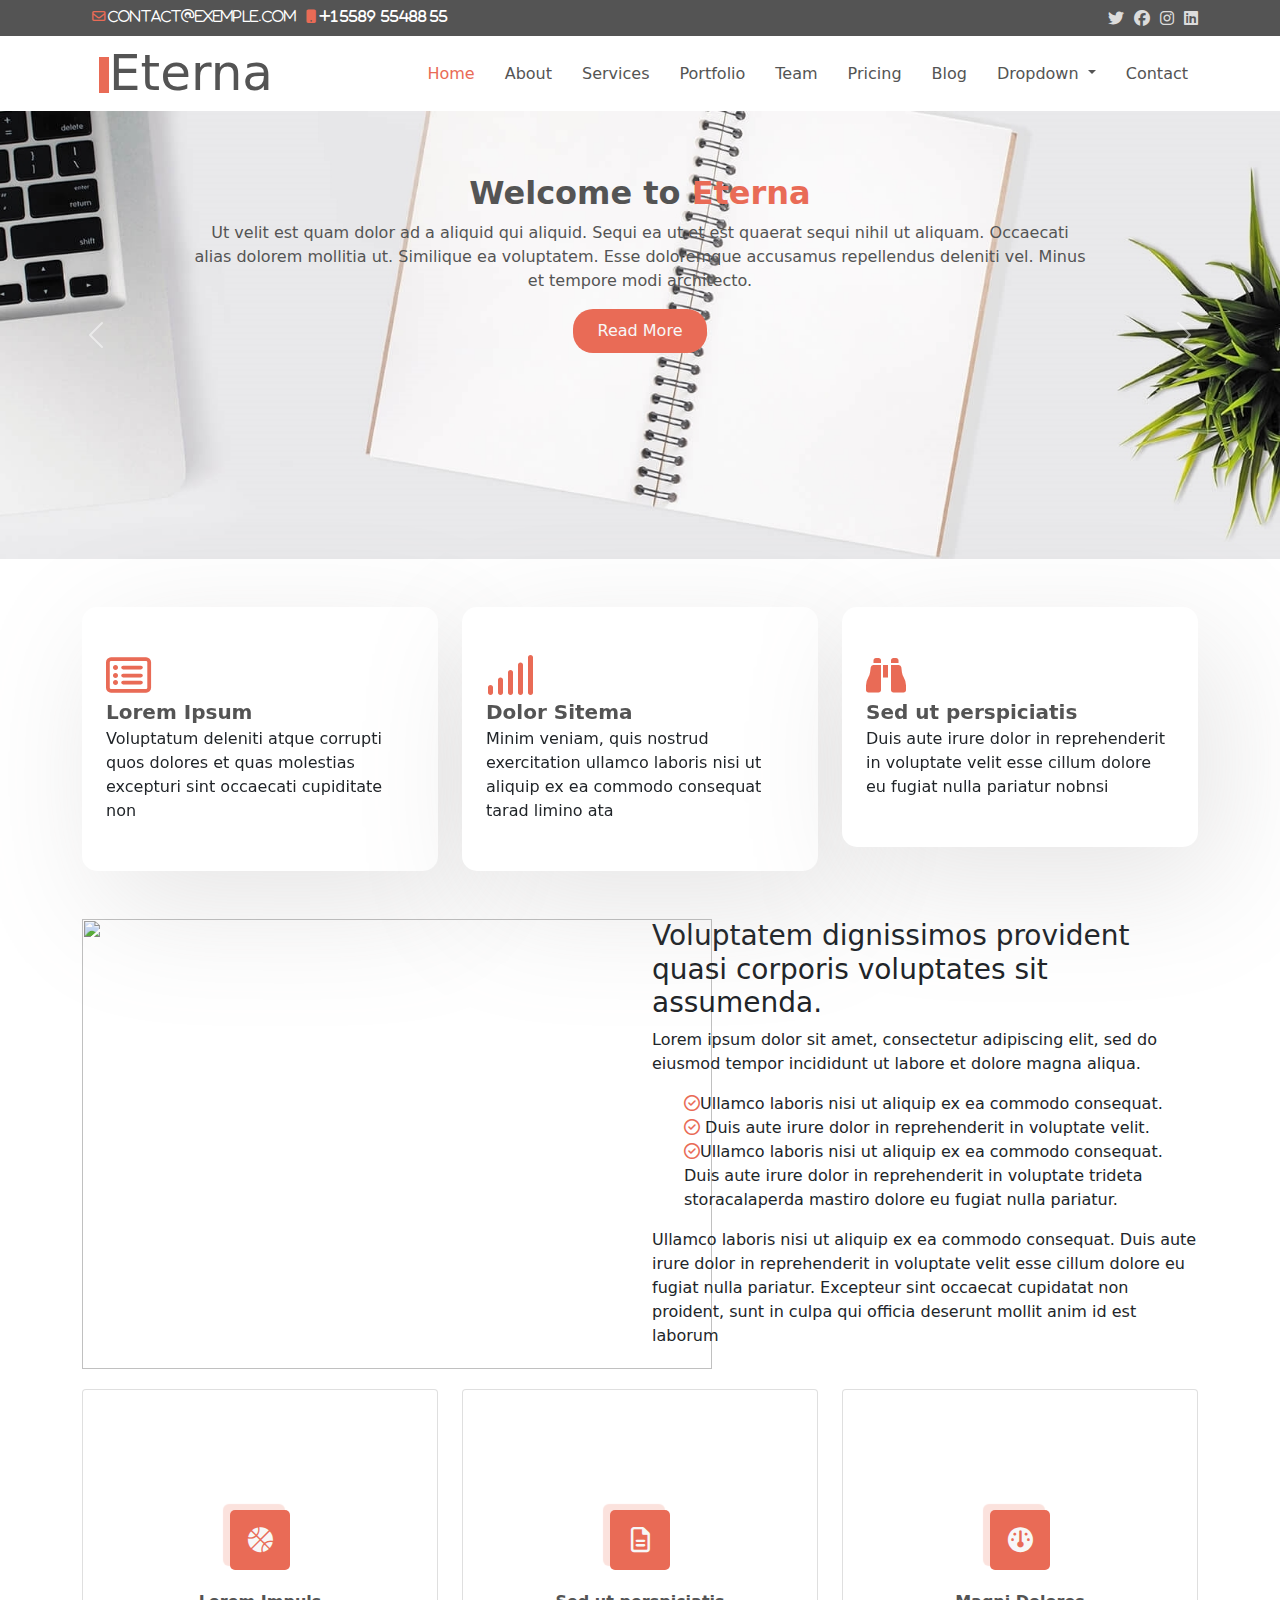
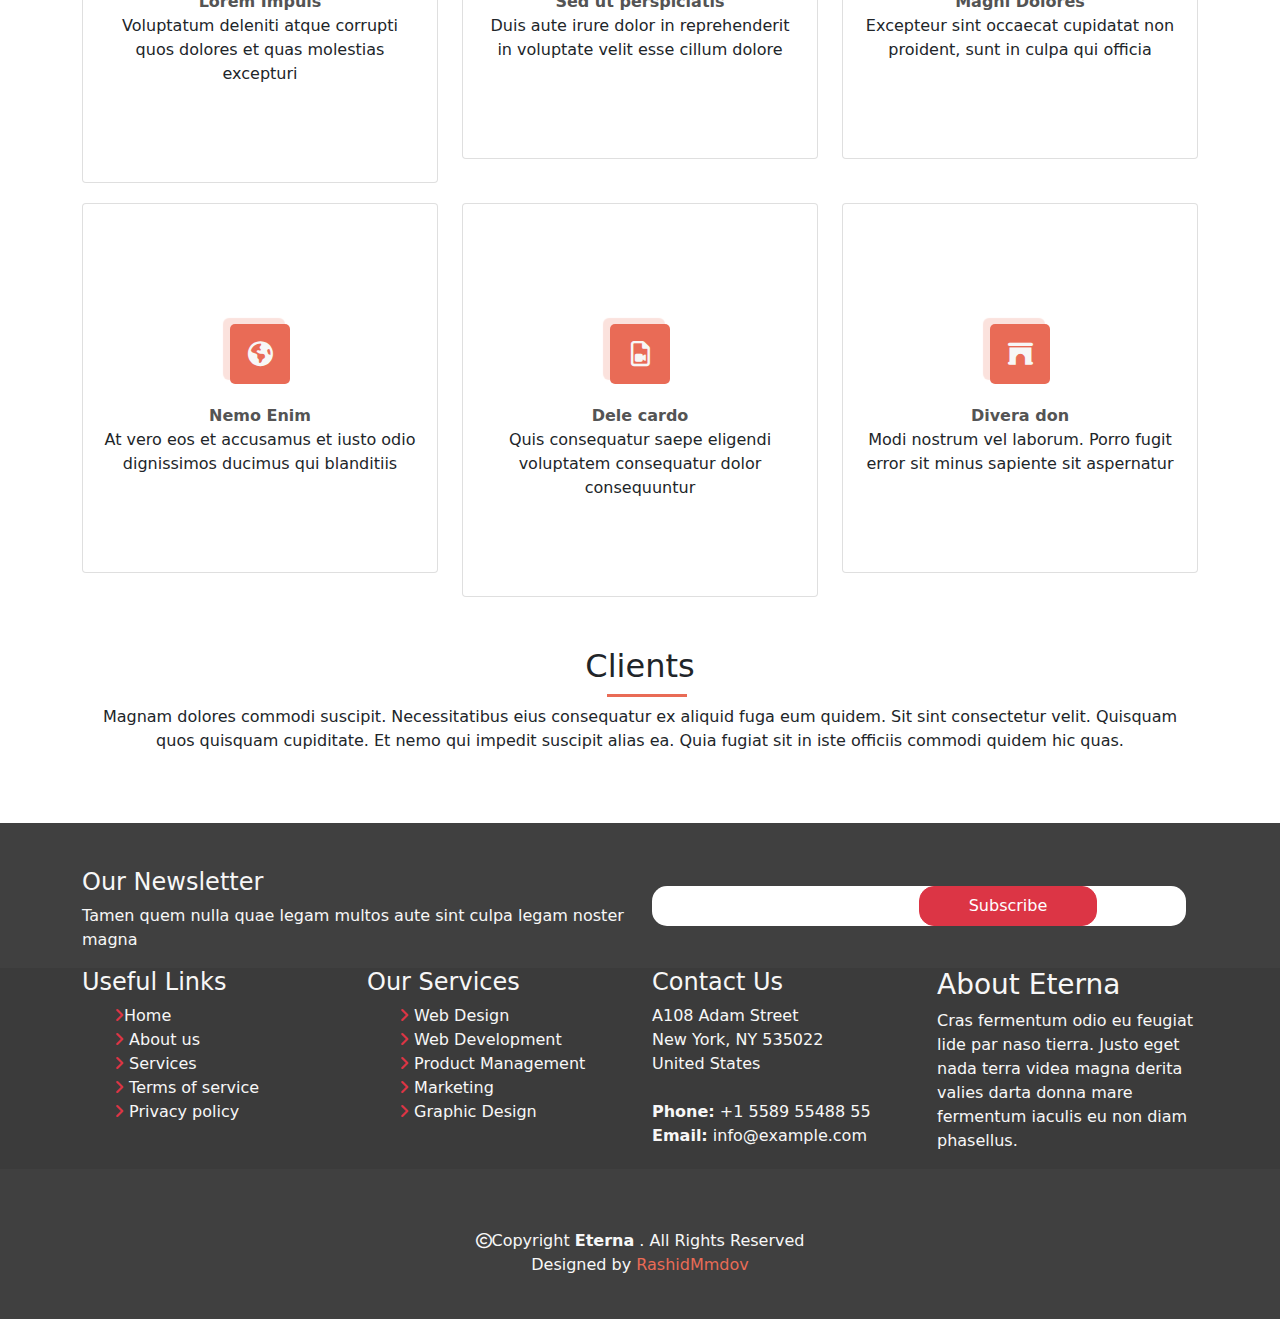
==== Home.html @ b9593b80 "Eterna Templade Second Commit" ====
<!DOCTYPE html>
<html lang="en">

<head>
    <meta charset="UTF-8">
    <meta http-equiv="X-UA-Compatible" content="IE=edge">
    <meta name="viewport" content="width=device-width, initial-scale=1.0">
    <title>Eterna</title>
    <link rel="stylesheet" href="./assets/bootstrapMinCSS/bootstrap.min.css">
    <link rel="stylesheet" href="./assets/Home/scss/main.css">
    <link rel="stylesheet" href="https://cdnjs.cloudflare.com/ajax/libs/font-awesome/6.1.1/css/all.min.css">

</head>

<body>
     <section class="navButtom contacts d-flex align-items-center">
        <div class="container d-flex justify-content-center justify-content-md-between">

            <div class="contact d-flex ">
                <div class="email d-flex">
                    <i class="fa-regular fa-envelope">

                        <a href="">contact@exemple.com</a>
                    </i>
                </div>
                <div class="phone d-flex">
                    <i class="fa-solid fa-mobile-button">
                        <span> +1 5589 55488 55</span>
                    </i>

                </div>
            </div>

            <div class="links d-flex">
                <i class="fa-brands fa-twitter"></i>
                <i class="fa-brands fa-facebook"></i>
                <i class="fa-brands fa-instagram"></i>
                <i class="fa-brands fa-linkedin"></i>
            </div>
        </div>

    </section>
    <header>
        <div class="container MainNavBar d-flex align-items-center">
            <div class="container d-flex justify-content-between align-items-center">
                <div class="logo d-flex">
                    <h1></h1>

                    <span><a href="#">Eterna</a></span>
                </div>
            </div>

            <nav class="navbar navbar-expand-lg navbar-light ">


                <div class="collapse navbar-collapse">
                    <ul class="navbar-nav mr-auto">
                        <li class="nav-item active">
                            <a class="" href="#"><span>Home</span> </a>
                        </li>
                        <li class="nav-item active">
                            <a class="" href="#">About </a>
                        </li>
                        <li class="nav-item">
                            <a href="" class="">Services</a>
                        </li>
                        <li class="nav-item">
                            <a class="" href="#">Portfolio</a>
                        </li>
                        <li class="nav-item">
                            <a class="" href="#">Team</a>
                        </li>
                        <li class="nav-item">
                            <a class="" href="#">Pricing</a>
                        </li>
                        <li class="nav-item">
                            <a class="" href="#">Blog</a>
                        </li>
                        <li class="nav-item dropdown">
                            <a class=" dropdown-toggle" href="#" id="navbarDropdown" role="button"
                                data-toggle="dropdown" aria-haspopup="true" aria-expanded="false">
                                Dropdown
                            </a>
                            <div class="dropdown-menu" aria-labelledby="navbarDropdown">
                                <a class="dropdown-item" href="#">Action</a>
                                <a class="dropdown-item" href="#">Another action</a>
                                <div class="dropdown-divider"></div>
                                <a class="dropdown-item" href="#">Something else here</a>
                            </div>
                        </li>
                        <li class="nav-item">
                            <a class=" " href="#">Contact</a>
                        </li>
                    </ul>
                    

                </div>
            </nav>
        </div>

    </header>

    <main>
        <section class="Slider">


            <div id="carouselExampleCaptions" class="carousel slide" data-ride="carousel">
                <ol class="carousel-indicators">
                    <li data-target="#carouselExampleCaptions" data-slide-to="0" class="active"></li>
                    <li data-target="#carouselExampleCaptions" data-slide-to="1"></li>
                    <li data-target="#carouselExampleCaptions" data-slide-to="2"></li>
                </ol>
                <div class="carousel-inner">
                    <div class="carousel-item active">
                        <img src="./assets/img/slide/slide-1.jpg" class="d-block w-100" alt="...">
                        <div class="carousel-caption d-none d-md-block">
                            <h2><strong>Welcome to <span>Eterna</span> </strong></h2>
                            <p>Ut velit est quam dolor ad a aliquid qui aliquid. Sequi ea ut et est quaerat sequi nihil
                                ut aliquam. Occaecati alias dolorem mollitia ut. Similique ea voluptatem. Esse
                                doloremque accusamus repellendus deleniti vel. Minus et tempore modi architecto.</p>
                            <button>Read More</button>
                        </div>
                    </div>
                    <div class="carousel-item">
                        <img src="./assets/img/slide/slide-2.jpg" class="d-block w-100" alt="...">
                        <div class="carousel-caption d-none d-md-block">
                            <h2><strong>Lorem <span>Ipsum Dolor</span></strong> </h2>
                            <p>Ut velit est quam dolor ad a aliquid qui aliquid. Sequi ea ut et est quaerat sequi nihil
                                ut aliquam. Occaecati alias dolorem mollitia ut. Similique ea voluptatem. Esse
                                doloremque accusamus repellendus deleniti vel. Minus et tempore modi architecto.</p>
                            <button>Read More</button>
                        </div>
                    </div>
                    <div class="carousel-item">
                        <img src="./assets/img/slide/slide-3.jpg" class="d-block w-100" alt="...">
                        <div class="carousel-caption d-none d-md-block">
                            <h2><strong>Sequi ea <span>Dime Lara</span></strong></h2>
                            <p>Ut velit est quam dolor ad a aliquid qui aliquid. Sequi ea ut et est quaerat sequi nihil
                                ut aliquam. Occaecati alias dolorem mollitia ut. Similique ea voluptatem. Esse
                                doloremque accusamus repellendus deleniti vel. Minus et tempore modi architecto.</p>
                            <button>Read More</button>
                        </div>
                    </div>
                </div>
                <button class="carousel-control-prev" type="button" data-target="#carouselExampleCaptions"
                    data-slide="prev">
                    <span class="carousel-control-prev-icon" aria-hidden="true"></span>
                    <span class="sr-only">Previous</span>
                </button>
                <button class="carousel-control-next" type="button" data-target="#carouselExampleCaptions"
                    data-slide="next">
                    <span class="carousel-control-next-icon" aria-hidden="true"></span>
                    <span class="sr-only">Next</span>
                </button>
            </div>

        </section>

        <div class="MiniCards mt-5">
            <div class="container">
                <div class="row">
                    <div class="col-lg-4">
                        <div class="card">
                            <div class="container">
                                <i class="mt-5 fa-regular fa-rectangle-list"></i>
                                <br><a href=""><strong>Lorem Ipsum</strong></a>
                                <p class="mb-5">Voluptatum deleniti atque corrupti quos dolores et quas molestias
                                    excepturi sint occaecati cupiditate non</p>
                            </div>
                        </div>
                    </div>
                    <div class="col-lg-4">
                        <div class="card">
                            <div class="container">
                                <i class="mt-5 fa-solid fa-signal"></i>
                                <br><a href=""><strong>Dolor Sitema</strong></a>
                                <p class="mb-5">Minim veniam, quis nostrud exercitation ullamco laboris nisi ut aliquip
                                    ex ea commodo consequat tarad limino ata</p>
                            </div>
                        </div>
                    </div>
                    <div class="col-lg-4">
                        <div class="card">
                            <div class="container">
                                <i class="mt-5 fa-solid fa-binoculars"></i>
                                <br><a href=""><strong>Sed ut perspiciatis</strong></a>
                                <p class="mb-5">Duis aute irure dolor in reprehenderit in voluptate velit esse cillum
                                    dolore eu fugiat nulla pariatur nobnsi</p>
                            </div>
                        </div>
                    </div>

                </div>
            </div>
        </div>

        <div class="Abouts mt-5">
            <div class="container">
                <div class="row">
                    <div class="col-lg-6">
                        <img src="https://bootstrapmade.com/demo/templates/Eterna/assets/img/about.jpg" alt="">
                    </div>
                    <div class="col-lg-6">
                        <h3>Voluptatem dignissimos provident quasi corporis voluptates sit assumenda.
                        </h3>
                        <p>Lorem ipsum dolor sit amet, consectetur adipiscing elit, sed do eiusmod tempor incididunt ut
                            labore et dolore magna aliqua.
                        </p>
                        <ul>
                            <li><i class="fa-regular fa-circle-check"></i>Ullamco laboris nisi ut aliquip ex ea commodo
                                consequat.</li>
                            <li><i class="fa-regular fa-circle-check"></i> Duis aute irure dolor in reprehenderit in
                                voluptate velit.</li>
                            <li> <i class="fa-regular fa-circle-check"></i>Ullamco laboris nisi ut aliquip ex ea commodo
                                consequat. Duis aute irure dolor in reprehenderit in voluptate trideta storacalaperda
                                mastiro dolore eu fugiat nulla pariatur.
                            </li>
                        </ul>
                        <p>Ullamco laboris nisi ut aliquip ex ea commodo consequat. Duis aute irure dolor in
                            reprehenderit in voluptate velit esse cillum dolore eu fugiat nulla pariatur. Excepteur sint
                            occaecat cupidatat non proident, sunt in culpa qui officia deserunt mollit anim id est
                            laborum
                        </p>
                    </div>
                </div>
            </div>
        </div>

        <div class="MultiCards">
            <div class="container">
                <div class="row justify-content-between">
                    <div class="col-lg-4 col-md-6">
                        <div class="card multiCard">
                            <div class="icon">
                                <i class="fa-solid fa-basketball"></i>
                            </div>
                            <div class="about">
                                <strong><a href="">Lorem Impuls</a></strong>
                                <p>Voluptatum deleniti atque corrupti quos dolores et quas molestias excepturi</p>
                            </div>
                        </div>

                    </div>
                    <div class="col-lg-4 col-md-6">
                        <div class="card multiCard">
                            <div class="icon">
                                <i class="fa-regular fa-file-lines"></i>
                            </div>
                            <div class="about">
                                <strong><a href="">Sed ut perspiciatis</a></strong>
                                <p>Duis aute irure dolor in reprehenderit in voluptate velit esse cillum dolore</p>
                            </div>
                        </div>
                    </div>
                    <div class="col-lg-4 col-md-6">
                        <div class="card multiCard">
                            <div class="icon">
                                <i class="fa-solid fa-gauge"></i>
                            </div>
                            <div class="about">
                                <strong><a href="">Magni Dolores</a></strong>
                                <p>Excepteur sint occaecat cupidatat non proident, sunt in culpa qui officia</p>
                            </div>
                        </div>
                    </div>
                    <div class="col-lg-4 col-md-6">
                        <div class="card multiCard">
                            <div class="icon">
                                <i class="fa-solid fa-earth-americas"></i>

                            </div>

                            <div class="about">
                                <strong><a href="">Nemo Enim</a></strong>
                                <p>At vero eos et accusamus et iusto odio dignissimos ducimus qui blanditiis</p>
                            </div>
                        </div>
                    </div>
                    <div class="col-lg-4 col-md-6">
                        <div class="card multiCard">
                            <div class="icon">
                                <i class="fa-regular fa-file-video"></i>
                            </div>

                            <div class="about">
                                <strong><a href="">Dele cardo</a></strong>
                                <p>Quis consequatur saepe eligendi voluptatem consequatur dolor consequuntur</p>
                            </div>
                        </div>
                    </div>
                    <div class=" col-lg-4 col-md-6">
                        <div class="card multiCard">
                            <div class="icon">
                                <i class="fa-solid fa-archway"></i>
                            </div>

                            <div class="about">
                                <strong><a href="">Divera don</a></strong>
                                <p>Modi nostrum vel laborum. Porro fugit error sit minus sapiente sit aspernatur</p>
                            </div>
                        </div>
                    </div>


                </div>
            </div>
        </div>

        <div class="clients">
            <div class="container ">
                <div class="about">
                    <h2>Clients</h2>
                    <h2 class="line"></h2>
                    <p>Magnam dolores commodi suscipit. Necessitatibus eius consequatur ex aliquid fuga eum quidem. Sit
                        sint consectetur velit. Quisquam quos quisquam cupiditate. Et nemo qui impedit suscipit alias
                        ea. Quia fugiat sit in iste officiis commodi quidem hic quas.
                    </p>
                </div>
                <div class="farms">

                </div>
            </div>




    </main>




    <footer>
        <div class="footerTop">
            <div class="container">
                <div class="row">
                    <div class="about  col-lg-6 col-md-12
                    ">
                        <h4>Our Newsletter</h4>
                        <p>Tamen quem nulla quae legam multos aute sint culpa legam noster magna
                        </p>
                    </div>
                    <div class="inputs  col-lg-6 col-md-12">
                        <form action="">
                            <input type="email" name="email">
                            <button class="btn btn-danger">Subscribe</button>
                        </form>


                    </div>
                </div>
            </div>
        </div>
        <div class="footerMain">
            <div class="container">
                <div class="row">
                    <div class="footerMenu col-lg-3 col-md-6 footer-links">
                        <h4>Useful Links</h4>
                        <ul>
                            <li><i class="fa-solid fa-angle-right text-danger"></i><a href="#">Home</a></li>
                            <li><i class="fa-solid fa-angle-right text-danger"></i> <a href="#">About us</a></li>
                            <li><i class="fa-solid fa-angle-right text-danger"></i> <a href="#">Services</a></li>
                            <li><i class="fa-solid fa-angle-right text-danger"></i> <a href="#">Terms of service</a>
                            </li>
                            <li><i class="fa-solid fa-angle-right text-danger"></i> <a href="#">Privacy policy</a></li>
                        </ul>
                    </div>
                    <div class="footerMenu col-lg-3 col-md-6 footer-links">
                        <h4>Our Services</h4>
                        <ul>
                            <li><i class="fa-solid fa-angle-right text-danger"></i> <a href="#">Web Design</a></li>
                            <li><i class="fa-solid fa-angle-right text-danger"></i> <a href="#">Web Development</a></li>
                            <li><i class="fa-solid fa-angle-right text-danger"></i> <a href="#">Product Management</a>
                            </li>
                            <li><i class="fa-solid fa-angle-right text-danger"></i> <a href="#">Marketing</a></li>
                            <li><i class="fa-solid fa-angle-right text-danger"></i> <a href="#">Graphic Design</a></li>
                        </ul>
                    </div>
                    <div class="footerMenu col-lg-3 col-md-6 footer-contact">
                        <h4>Contact Us</h4>
                        <p> A108 Adam Street <br> New York, NY 535022<br> United States <br><br> <strong>Phone:</strong>
                            +1 5589 55488 55<br> <strong>Email:</strong> info@example.com<br></p>
                    </div>
                    <div class="footerMenu col-lg-3 col-md-6 footer-info">
                        <h3>About Eterna</h3>
                        <p>Cras fermentum odio eu feugiat lide par naso tierra. Justo eget nada terra videa magna derita
                            valies darta donna mare fermentum iaculis eu non diam phasellus.</p>
                        <div class="social-links mt-3"> <a href="#" class="twitter"><i class="bx bxl-twitter"></i></a>
                            <a href="#" class="facebook"><i class="bx bxl-facebook"></i></a> <a href="#"
                                class="instagram"><i class="bx bxl-instagram"></i></a> <a href="#"
                                class="google-plus"><i class="bx bxl-skype"></i></a> <a href="#" class="linkedin"><i
                                    class="bx bxl-linkedin"></i></a>
                        </div>
                    </div>
                </div>
            </div>
        </div>
        <div class="footerFinal">

            <p><i class="fa-regular fa-copyright"></i>Copyright <strong>Eterna</strong> . All Rights Reserved <br>
                Designed by <span>RashidMmdov</span></p>

        </div>
        </div>
        </div>
        </div>
    </footer> 
 

    <script src="https://cdn.jsdelivr.net/npm/jquery@3.5.1/dist/jquery.slim.min.js"
        integrity="sha384-DfXdz2htPH0lsSSs5nCTpuj/zy4C+OGpamoFVy38MVBnE+IbbVYUew+OrCXaRkfj"
        crossorigin="anonymous"></script>
    <script src="https://cdn.jsdelivr.net/npm/bootstrap@4.6.1/dist/js/bootstrap.bundle.min.js"
        integrity="sha384-fQybjgWLrvvRgtW6bFlB7jaZrFsaBXjsOMm/tB9LTS58ONXgqbR9W8oWht/amnpF"
        crossorigin="anonymous"></script>
</body>

</html>
---- assets/Home/scss/main.css ----
.navButtom {
  background-color: #545454;
  padding: 10px 0px;
}

.navButtom .contact i {
  color: #E96B56;
  font-size: smaller;
  padding-left: 10px;
}

.navButtom .contact i a {
  text-decoration: none;
  color: #FFFF;
}

.navButtom .contact i a:hover {
  color: #E96B56;
}

.navButtom .contact i span {
  color: #FFFF;
}

.navButtom .links i {
  padding-left: 10px;
  color: gainsboro;
}

.navButtom .links i:hover {
  color: #FFFF;
}

header .logo h1 {
  height: 36px;
  width: 10px;
  background-color: #E96B56;
  margin-top: 21px;
  margin-left: 5px;
}

header .logo span a {
  font-size: 50px;
  text-decoration: none;
  color: #545454;
}

header nav ul li a {
  text-decoration: none;
  color: #545454;
  padding: 10px;
  margin-left: 10px;
}

header nav ul li a:hover {
  color: #E96B56;
}

header nav ul li a span {
  color: #E96B56;
}

main .Slider .carousel-inner .carousel-caption {
  margin-bottom: 13%;
}

main .Slider .carousel-inner .carousel-caption h2,
main .Slider .carousel-inner .carousel-caption p {
  color: #545454;
}

main .Slider .carousel-inner .carousel-caption h2 span,
main .Slider .carousel-inner .carousel-caption p span {
  color: #E96B56;
}

main .Slider .carousel-inner .carousel-caption button {
  background-color: #E96B56;
  border-radius: 20px;
  border: none;
  padding: 10px 25px;
  color: #f7f7f7;
}

main .MiniCards .row .card {
  -webkit-box-shadow: 20px 35px 125px rgba(129, 124, 124, 0.2);
          box-shadow: 20px 35px 125px rgba(129, 124, 124, 0.2);
  border-radius: 15px;
  border: none;
}

main .MiniCards .row .card i {
  color: #E96B56;
  font-size: 40px;
}

main .MiniCards .row .card a {
  text-decoration: none;
  color: #545454;
  font-size: 20px;
}

main .MiniCards .row .card:hover {
  background-color: #E96B56;
}

main .MiniCards .row .card:hover i,
main .MiniCards .row .card:hover a,
main .MiniCards .row .card:hover p {
  color: #f7f7f7;
}

main .Abouts img {
  width: 630px;
  height: 50vh;
}

main .Abouts ul li {
  list-style: none;
}

main .Abouts ul li i {
  color: #E96B56;
}

main .Abouts h3,
main .Abouts p {
  font-style: initial;
}

main .multiCard {
  margin-top: 20px;
  padding: 80px 20px;
}

main .multiCard .icon {
  padding-top: 40px;
  text-align: center;
  display: -webkit-box;
  display: -ms-flexbox;
  display: flex;
  -webkit-box-pack: center;
      -ms-flex-pack: center;
          justify-content: center;
}

main .multiCard .icon i {
  background-color: #E96B56;
  height: 60px;
  width: 60px;
  border-radius: 5px;
  text-align: center;
  display: -webkit-box;
  display: -ms-flexbox;
  display: flex;
  -webkit-box-align: center;
      -ms-flex-align: center;
          align-items: center;
  -webkit-box-pack: center;
      -ms-flex-pack: center;
          justify-content: center;
  -webkit-box-shadow: -6px -5px 1px 1px #fbe2dd;
          box-shadow: -6px -5px 1px 1px #fbe2dd;
  font-size: 25px;
  color: #f7f7f7;
}

main .multiCard .about {
  padding-top: 20px;
  text-align: center;
}

main .multiCard .about a {
  text-decoration: none;
  color: #545454;
}

main .multiCard:hover {
  background-color: #E96B56;
}

main .multiCard:hover a {
  color: #f7f7f7;
}

main .multiCard:hover p {
  color: #f7f7f7;
}

main .multiCard:hover .icon i {
  background-color: #f7f7f7;
  color: #545454;
}

main .clients {
  margin-top: 50px;
  text-align: center;
}

main .clients .line {
  margin-left: 47%;
  width: 80px;
  height: 3px;
  background-color: #E96B56;
}

footer .footerTop {
  padding: 20px;
  height: 145px;
  margin-top: 70px;
  background-color: #404040;
}

footer .footerTop .about {
  margin-top: 25px;
}

footer .footerTop .about h4 {
  color: #f7f7f7;
}

footer .footerTop .about p {
  color: #f7f7f7;
}

footer .footerTop .inputs {
  margin-top: 33px;
}

footer .footerTop .inputs form {
  position: relative;
}

footer .footerTop .inputs form input {
  margin-top: 10px;
  width: 534px;
  border-radius: 15px;
  border: none;
  margin-right: 100px;
  height: 40px;
}

footer .footerTop .inputs form button {
  position: absolute;
  top: 10px;
  right: 101px;
  width: 178px;
  height: 40px;
  border-radius: 15px;
}

footer .footerMain {
  background-color: #3b3b3b;
}

footer .footerMenu h4,
footer .footerMenu h3,
footer .footerMenu p {
  color: #f7f7f7;
}

footer .footerMenu ul li {
  list-style: none;
}

footer .footerMenu ul li a {
  text-decoration: none;
  color: #f7f7f7;
}

footer .footerMenu ul li a:hover {
  color: #E96B56;
}

footer .footerFinal {
  height: 150px;
  background-color: #404040;
  text-align: center;
}

footer .footerFinal p {
  padding-top: 60px;
  color: #f7f7f7;
}

footer .footerFinal p span {
  color: #E96B56;
}
/*# sourceMappingURL=main.css.map */
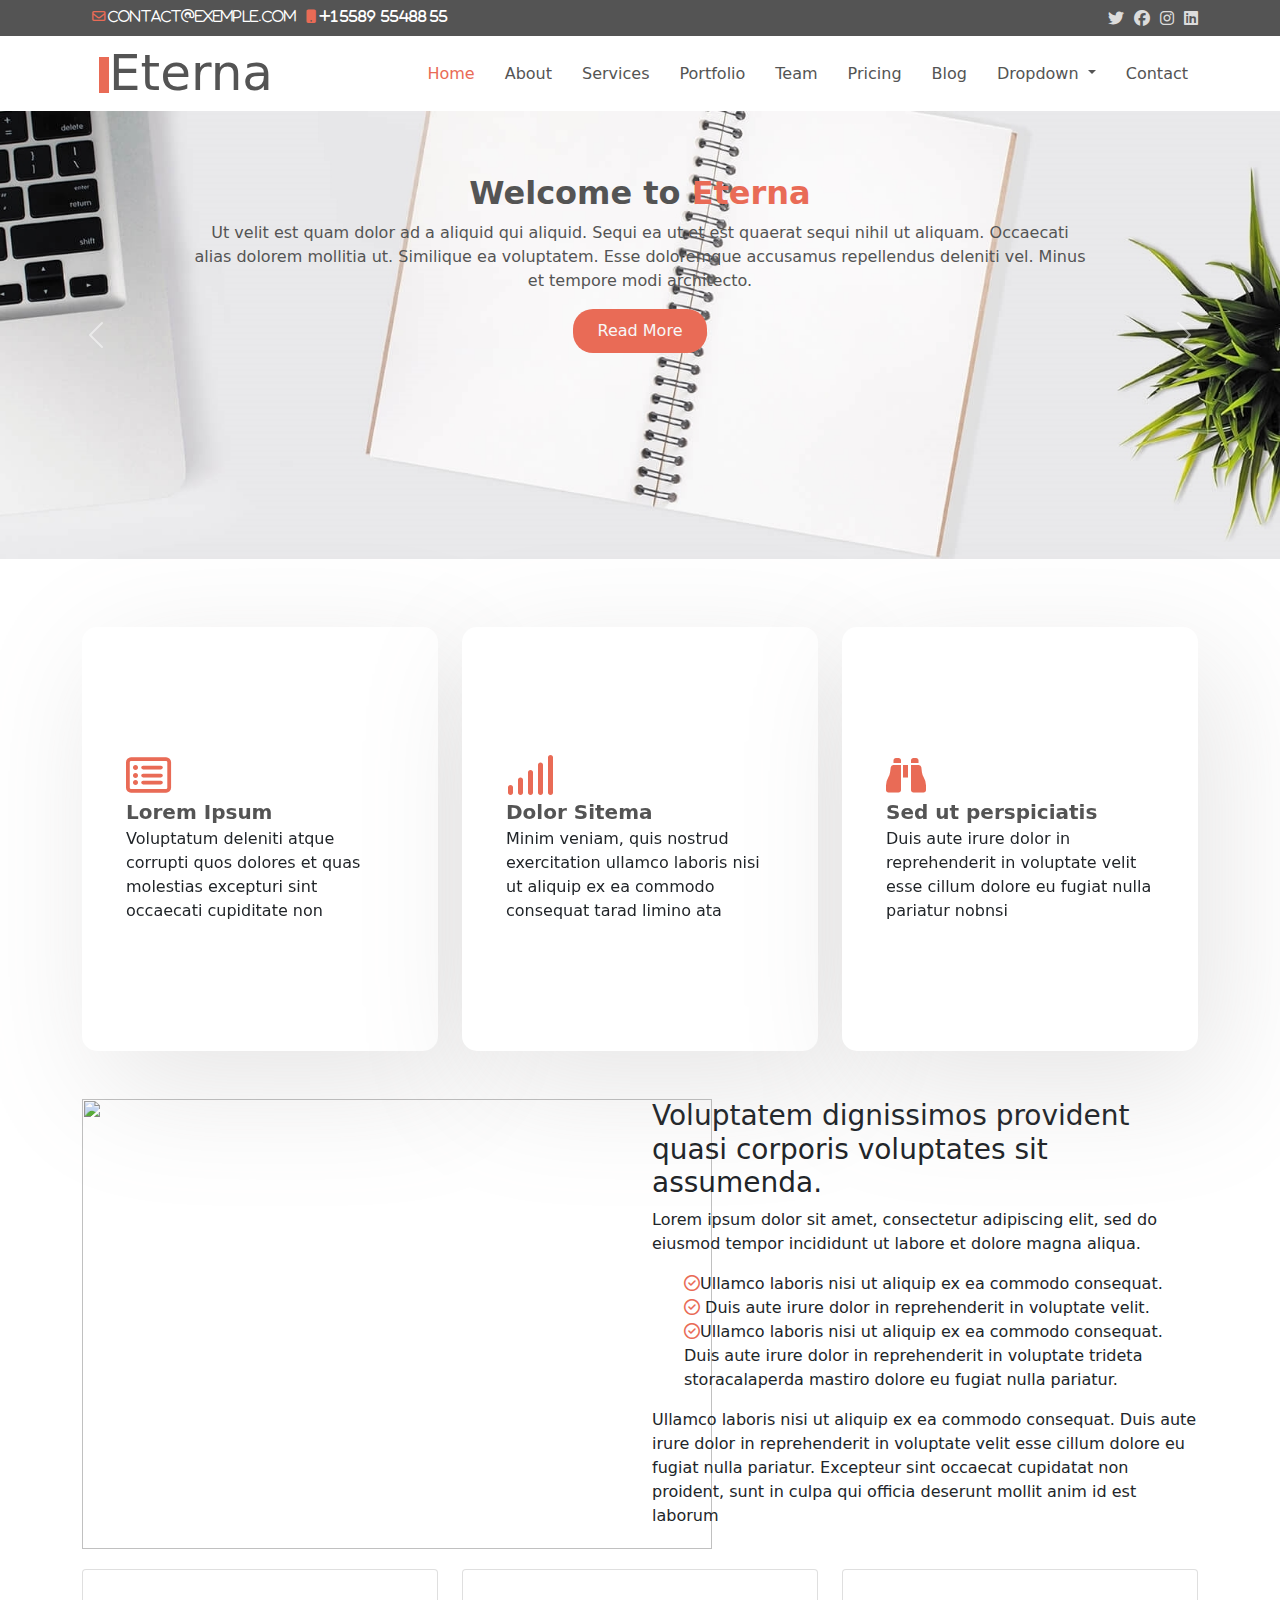
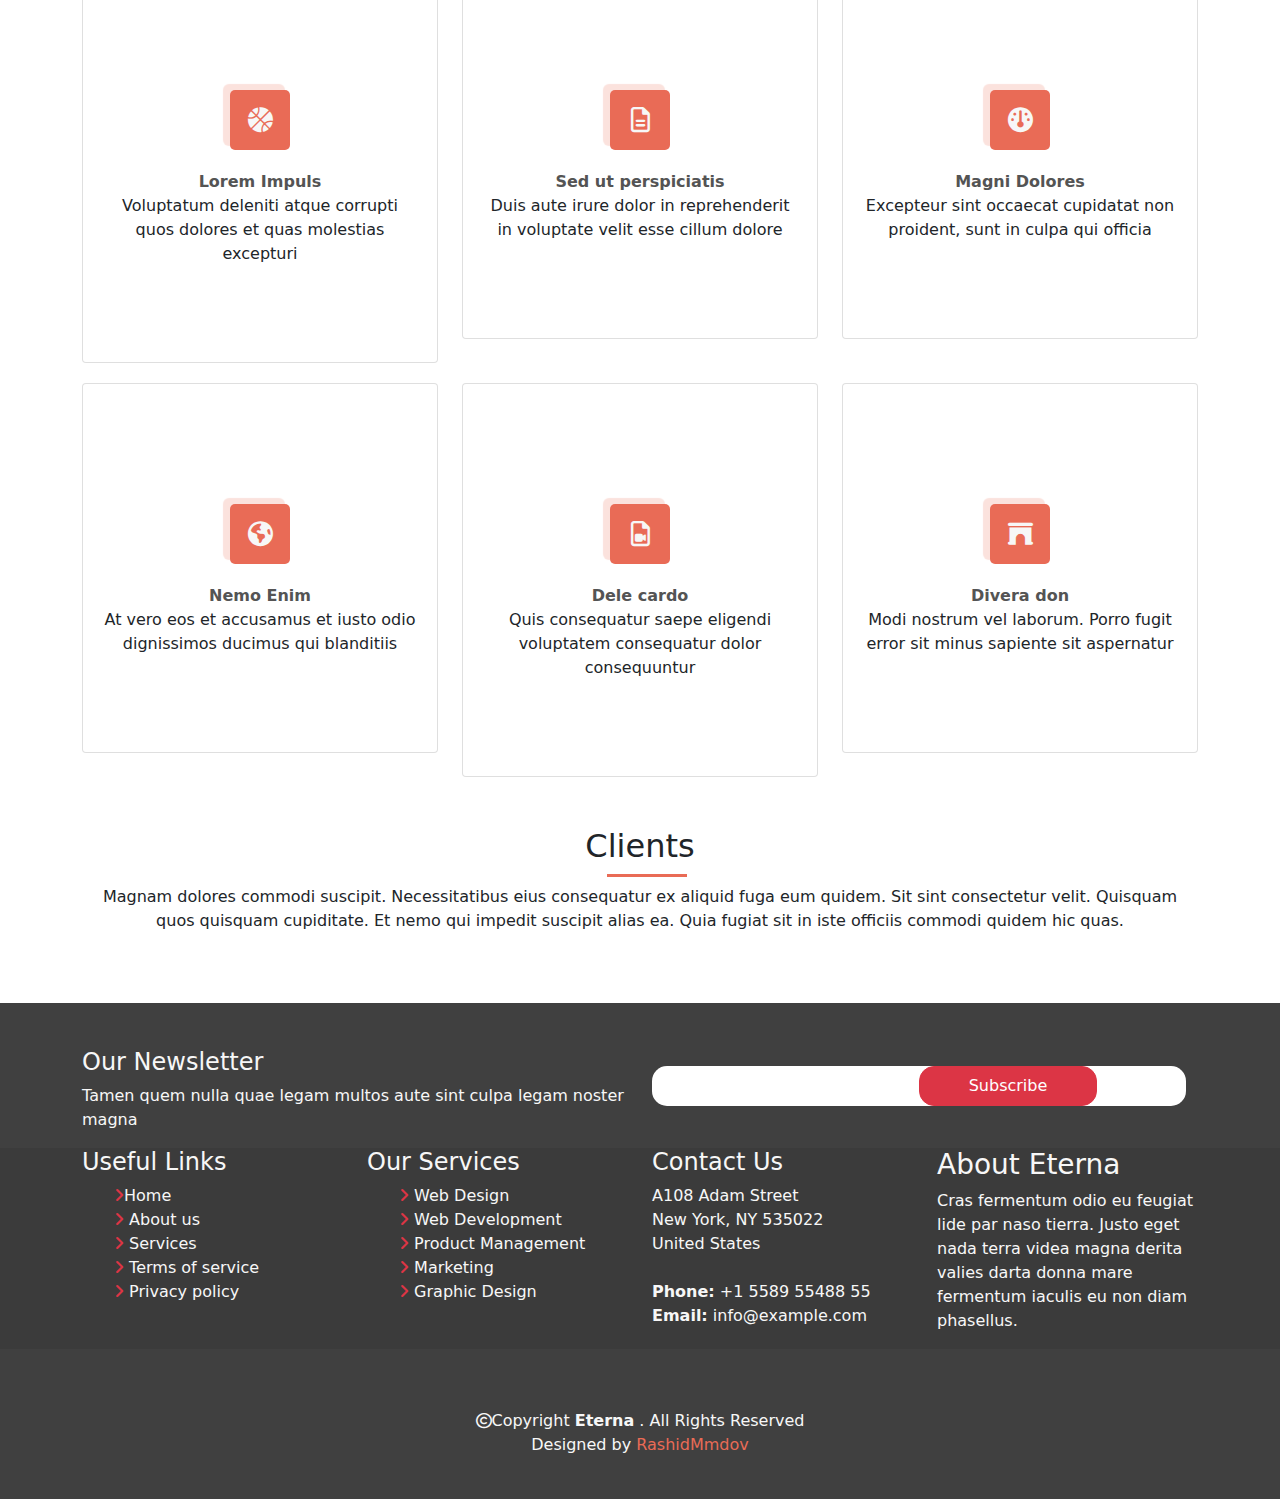
==== commit 87693263: "AddBackendEternaFirst" ====
--- a/Home.html
+++ b/Home.html
@@ -7,7 +7,7 @@
     <meta name="viewport" content="width=device-width, initial-scale=1.0">
     <title>Eterna</title>
     <link rel="stylesheet" href="./assets/bootstrapMinCSS/bootstrap.min.css">
-    <link rel="stylesheet" href="./assets/Home/scss/main.css">
+    <link rel="stylesheet" href="./assets/scss/main.css">
     <link rel="stylesheet" href="https://cdnjs.cloudflare.com/ajax/libs/font-awesome/6.1.1/css/all.min.css">
 
 </head>
--- a/assets/scss/main.css
+++ b/assets/scss/main.css
@@ -0,0 +1,388 @@
+.navButtom {
+  background-color: #545454;
+  padding: 10px 0px;
+}
+
+.navButtom .contact i {
+  color: #E96B56;
+  font-size: smaller;
+  padding-left: 10px;
+}
+
+.navButtom .contact i a {
+  text-decoration: none;
+  color: #FFFF;
+}
+
+.navButtom .contact i a:hover {
+  color: #E96B56;
+}
+
+.navButtom .contact i span {
+  color: #FFFF;
+}
+
+.navButtom .links i {
+  padding-left: 10px;
+  color: gainsboro;
+}
+
+.navButtom .links i:hover {
+  color: #FFFF;
+}
+
+header .logo h1 {
+  height: 36px;
+  width: 10px;
+  background-color: #E96B56;
+  margin-top: 21px;
+  margin-left: 5px;
+}
+
+header .logo span a {
+  font-size: 50px;
+  text-decoration: none;
+  color: #545454;
+}
+
+header nav ul li a {
+  text-decoration: none;
+  color: #545454;
+  padding: 10px;
+  margin-left: 10px;
+}
+
+header nav ul li a:hover {
+  color: #E96B56;
+}
+
+header nav ul li a span {
+  color: #E96B56;
+}
+
+header .location {
+  background-color: #f7f7f7;
+  width: 100%;
+  height: 120px;
+}
+
+header .location p span {
+  color: #E96B56;
+}
+
+main .Slider .carousel-inner .carousel-caption {
+  margin-bottom: 13%;
+}
+
+main .Slider .carousel-inner .carousel-caption h2,
+main .Slider .carousel-inner .carousel-caption p {
+  color: #545454;
+}
+
+main .Slider .carousel-inner .carousel-caption h2 span,
+main .Slider .carousel-inner .carousel-caption p span {
+  color: #E96B56;
+}
+
+main .Slider .carousel-inner .carousel-caption button {
+  background-color: #E96B56;
+  border-radius: 20px;
+  border: none;
+  padding: 10px 25px;
+  color: #f7f7f7;
+}
+
+main .MiniCards .row .card {
+  -webkit-box-shadow: 20px 35px 125px rgba(129, 124, 124, 0.2);
+          box-shadow: 20px 35px 125px rgba(129, 124, 124, 0.2);
+  border-radius: 15px;
+  border: none;
+}
+
+main .MiniCards .row .card i {
+  color: #E96B56;
+  font-size: 40px;
+}
+
+main .MiniCards .row .card a {
+  text-decoration: none;
+  color: #545454;
+  font-size: 20px;
+}
+
+main .MiniCards .row .card:hover {
+  background-color: #E96B56;
+}
+
+main .MiniCards .row .card:hover i,
+main .MiniCards .row .card:hover a,
+main .MiniCards .row .card:hover p {
+  color: #f7f7f7;
+}
+
+main .Abouts img {
+  width: 630px;
+  height: 50vh;
+}
+
+main .Abouts ul li {
+  list-style: none;
+}
+
+main .Abouts ul li i {
+  color: #E96B56;
+}
+
+main .Abouts h3,
+main .Abouts p {
+  font-style: initial;
+}
+
+main .multiCard {
+  margin-top: 20px;
+  padding: 80px 20px;
+}
+
+main .multiCard .icon {
+  padding-top: 40px;
+  text-align: center;
+  display: -webkit-box;
+  display: -ms-flexbox;
+  display: flex;
+  -webkit-box-pack: center;
+      -ms-flex-pack: center;
+          justify-content: center;
+}
+
+main .multiCard .icon i {
+  background-color: #E96B56;
+  height: 60px;
+  width: 60px;
+  border-radius: 5px;
+  text-align: center;
+  display: -webkit-box;
+  display: -ms-flexbox;
+  display: flex;
+  -webkit-box-align: center;
+      -ms-flex-align: center;
+          align-items: center;
+  -webkit-box-pack: center;
+      -ms-flex-pack: center;
+          justify-content: center;
+  -webkit-box-shadow: -6px -5px 1px 1px #fbe2dd;
+          box-shadow: -6px -5px 1px 1px #fbe2dd;
+  font-size: 25px;
+  color: #f7f7f7;
+}
+
+main .multiCard .about {
+  padding-top: 20px;
+  text-align: center;
+}
+
+main .multiCard .about a {
+  text-decoration: none;
+  color: #545454;
+}
+
+main .multiCard:hover {
+  background-color: #E96B56;
+}
+
+main .multiCard:hover a {
+  color: #f7f7f7;
+}
+
+main .multiCard:hover p {
+  color: #f7f7f7;
+}
+
+main .multiCard:hover .icon i {
+  background-color: #f7f7f7;
+  color: #545454;
+}
+
+main .clients {
+  margin-top: 50px;
+  text-align: center;
+}
+
+main .clients .line {
+  margin-left: 47%;
+  width: 80px;
+  height: 3px;
+  background-color: #E96B56;
+}
+
+main .card {
+  margin-top: 20px;
+  padding: 80px 20px;
+}
+
+main .card .icon {
+  padding-top: 40px;
+  text-align: center;
+  display: -webkit-box;
+  display: -ms-flexbox;
+  display: flex;
+  -webkit-box-pack: center;
+      -ms-flex-pack: center;
+          justify-content: center;
+}
+
+main .card .icon i {
+  background-color: #E96B56;
+  height: 60px;
+  width: 60px;
+  border-radius: 5px;
+  text-align: center;
+  display: -webkit-box;
+  display: -ms-flexbox;
+  display: flex;
+  -webkit-box-align: center;
+      -ms-flex-align: center;
+          align-items: center;
+  -webkit-box-pack: center;
+      -ms-flex-pack: center;
+          justify-content: center;
+  -webkit-box-shadow: -6px -5px 1px 1px #fbe2dd;
+          box-shadow: -6px -5px 1px 1px #fbe2dd;
+  font-size: 25px;
+  color: #f7f7f7;
+}
+
+main .card .about {
+  padding-top: 20px;
+  text-align: center;
+}
+
+main .card .about a {
+  text-decoration: none;
+  color: #545454;
+}
+
+main .card:hover {
+  background-color: #E96B56;
+}
+
+main .card:hover a {
+  color: #f7f7f7;
+}
+
+main .card:hover p {
+  color: #f7f7f7;
+}
+
+main .card:hover .icon i {
+  background-color: #f7f7f7;
+  color: #545454;
+}
+
+main .skils {
+  margin-top: 50px;
+  text-align: center;
+}
+
+main .skils .line {
+  margin-left: 47%;
+  width: 80px;
+  height: 3px;
+  background-color: #E96B56;
+}
+
+main .skils .BarAndImage {
+  text-align: left;
+}
+
+main .skils .BarAndImage .imagers img {
+  width: 650px;
+  height: 400px;
+}
+
+main .skils .BarAndImage .title .name {
+  margin-top: 25px;
+}
+
+footer .footerTop {
+  padding: 20px;
+  height: 145px;
+  margin-top: 70px;
+  background-color: #404040;
+}
+
+footer .footerTop .about {
+  margin-top: 25px;
+}
+
+footer .footerTop .about h4 {
+  color: #f7f7f7;
+}
+
+footer .footerTop .about p {
+  color: #f7f7f7;
+}
+
+footer .footerTop .inputs {
+  margin-top: 33px;
+}
+
+footer .footerTop .inputs form {
+  position: relative;
+}
+
+footer .footerTop .inputs form input {
+  margin-top: 10px;
+  width: 534px;
+  border-radius: 15px;
+  border: none;
+  margin-right: 100px;
+  height: 40px;
+}
+
+footer .footerTop .inputs form button {
+  position: absolute;
+  top: 10px;
+  right: 101px;
+  width: 178px;
+  height: 40px;
+  border-radius: 15px;
+}
+
+footer .footerMain {
+  background-color: #3b3b3b;
+}
+
+footer .footerMenu h4,
+footer .footerMenu h3,
+footer .footerMenu p {
+  color: #f7f7f7;
+}
+
+footer .footerMenu ul li {
+  list-style: none;
+}
+
+footer .footerMenu ul li a {
+  text-decoration: none;
+  color: #f7f7f7;
+}
+
+footer .footerMenu ul li a:hover {
+  color: #E96B56;
+}
+
+footer .footerFinal {
+  height: 150px;
+  background-color: #404040;
+  text-align: center;
+}
+
+footer .footerFinal p {
+  padding-top: 60px;
+  color: #f7f7f7;
+}
+
+footer .footerFinal p span {
+  color: #E96B56;
+}
+/*# sourceMappingURL=main.css.map */